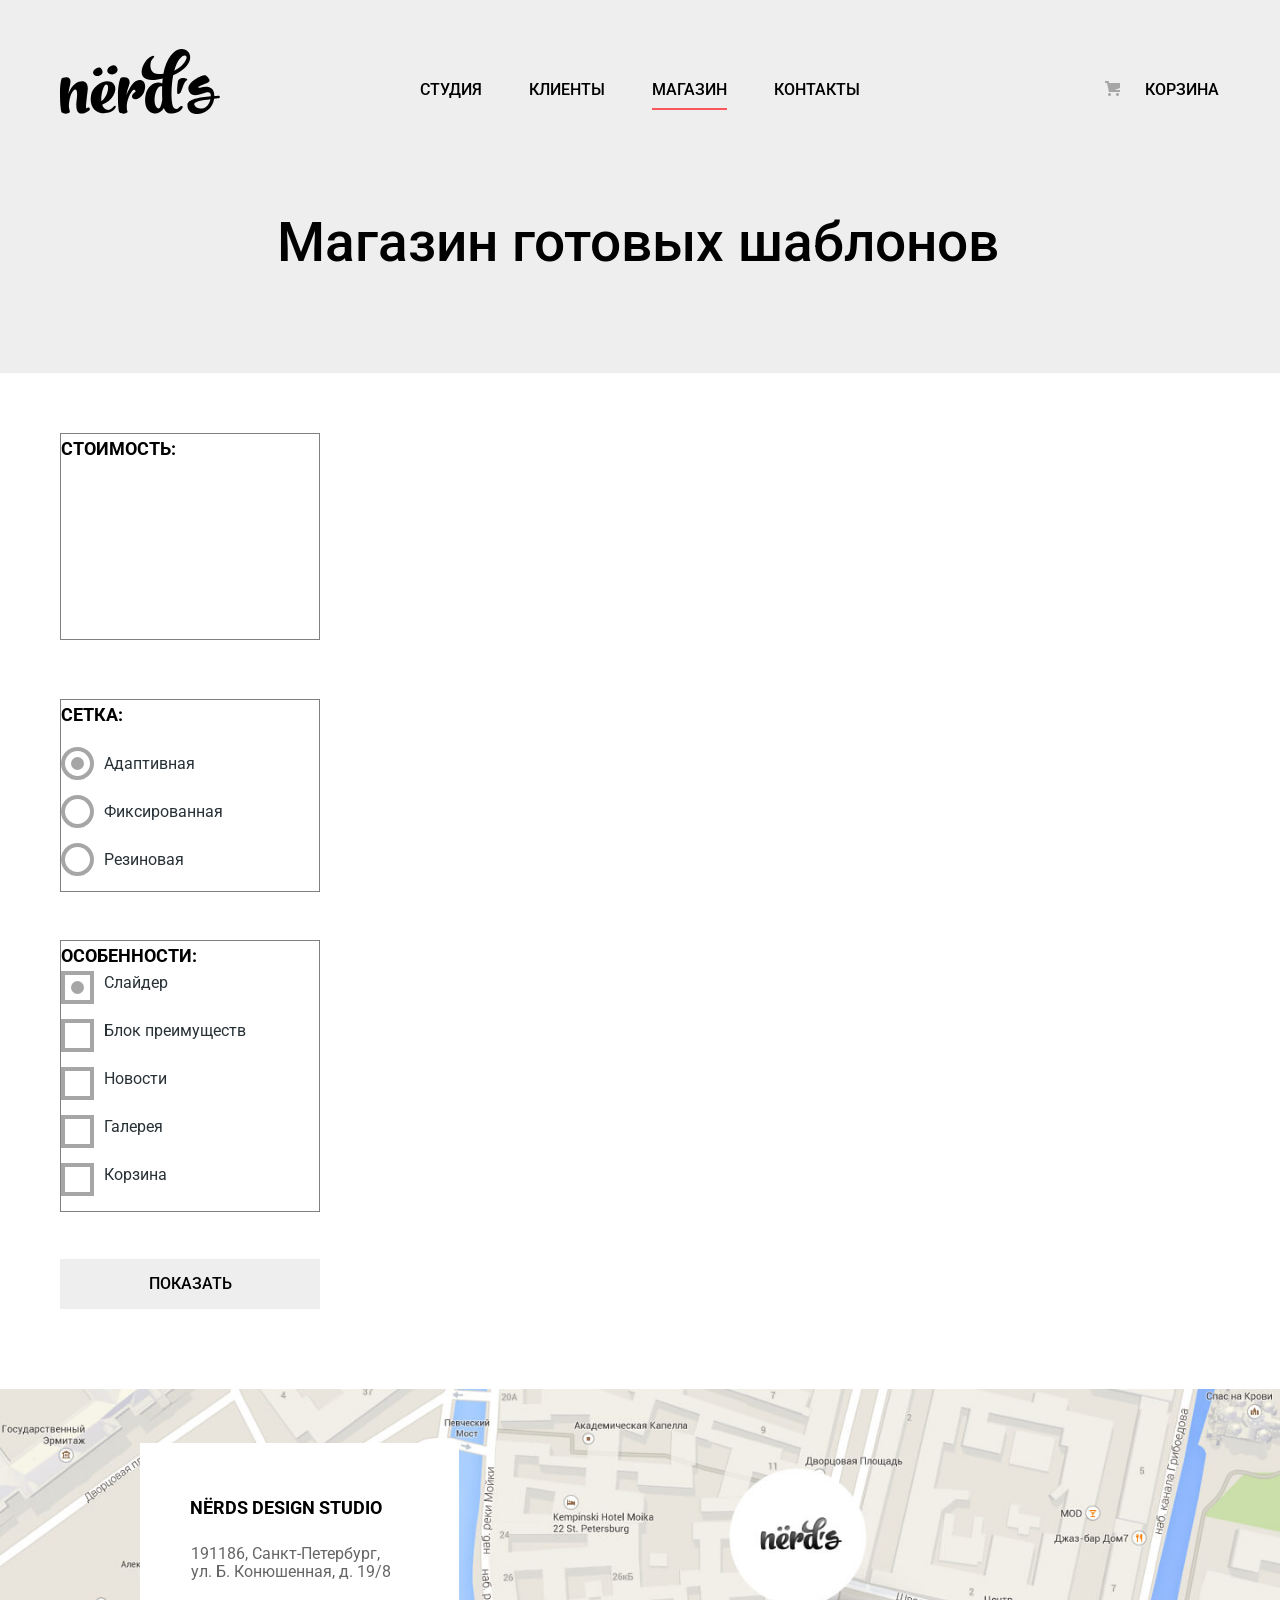
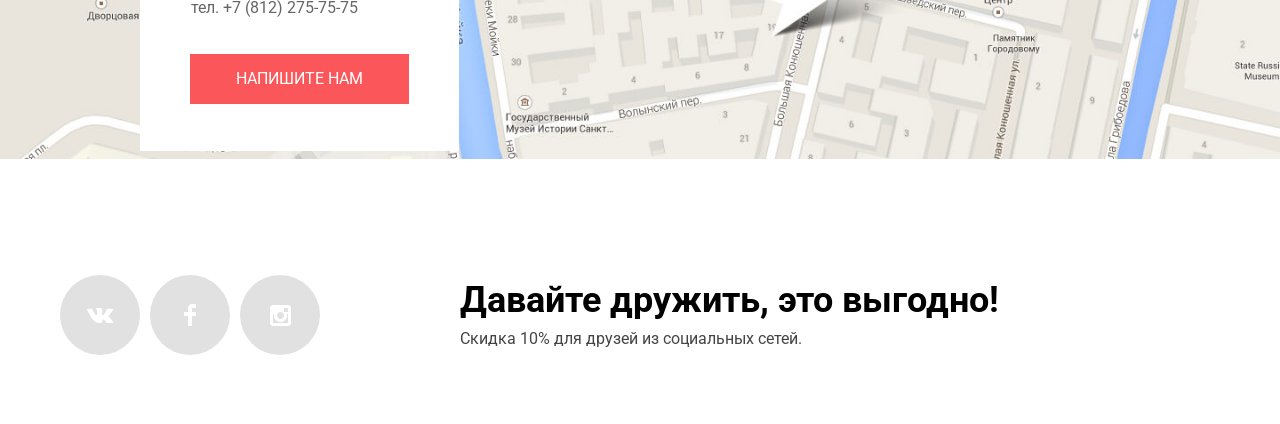
==== catalog.html @ e2f32121 "каталог (хэдер+карта+футер+частично фильтр) из трех блоков слева фильтра, сделал второй радио, трети" ====
<!DOCTYPE html>
<html lang="ru">
<head>
	<meta charset="UTF-8">
	<title>Магазин</title>
	<link rel="stylesheet" href="css/normalize.css">
	<link href="https://fonts.googleapis.com/css2?family=Roboto:ital,wght@0,400;0,500;0,700;1,400;1,500;1,700&display=swap" rel="stylesheet">
	<link rel="stylesheet" href="css/style.css">
</head>
<body>
	<header class="main-header catalog-header">
		<nav class="main-navigation container">
			<a href="index.html" class="main-header-logo"><img src="img/nerds-logo.svg" width="160" height="65" alt="Логотип Нердс"></a>
			<ul class="site-navigation">
				<li class="site-navigation-items">
					<a href="studio.html">Студия</a>
				</li>
				<li class="site-navigation-items">
					<a href="clients.html">Клиенты</a>
				</li>
				<li class="site-navigation-items curent-site-navigation-items">
					<a>Магазин</a>
				</li>
				<li class="site-navigation-items">
					<a href="contacts.html">Контакты</a>
				</li>
			</ul>
			<ul class="basket">
				<li class="buy-product">
					<a href="basket.html">Корзина</a>
				</li>
			</ul>	
		</nav>
		<div class="container">
			<h1>Магазин готовых шаблонов</h1>
		</div>
		
	</header>
	<main>
		<section class="container">
			<div class="filter">
				<div class="cost">
					<h4>Стоимость:</h4>
				</div>
				<div class="grid">
					<h4>Сетка:</h4>
					<div class="position_inline">
						<label class="grid-radio" for="adaptive"><input type="radio" id="adaptive" name="radio_grid" checked><span></span>Адаптивная</label>
					</div>
					<div class="position_inline">
						<label class="grid-radio" for="fixed"><input type="radio" id="fixed" name="radio_grid"><span></span>Фиксированная</label>
					</div>
					<div class="position_inline">
						<label class="grid-radio" for="rubber"><input type="radio" id="rubber" name="radio_grid"><span></span>Резиновая</label>
					</div>
				</div>
				<div class="features">
					<h4>Особенности:</h4>
					<div class="position_inline">
						<label class="grid-checkbox" for="slider"><input type="checkbox" id="slider" name="checkbox_grid" checked><span></span>Слайдер</label>
					</div>
					<div class="position_inline">
						<label class="grid-checkbox" for="advantages"><input type="checkbox" id="advantages" name="checkbox_grid"><span></span>Блок преимуществ</label>
					</div>
					<div class="position_inline">
						<label class="grid-checkbox" for="news"><input type="checkbox" id="news" name="checkbox_grid"><span></span>Новости</label>
					</div>
					<div class="position_inline">
						<label class="grid-checkbox" for="galery"><input type="checkbox" id="galery" name="checkbox_grid"><span></span>Галерея</label>
					</div>
					<div class="position_inline">
						<label class="grid-checkbox" for="basket"><input type="checkbox" id="basket" name="checkbox_grid"><span></span>Корзина</label>
					</div>
				</div>
				<button class="filter_button" type="submit">Показать</button>
			</div>
		</section>
		<div class="background_img">
			<section class="contacts container">
				<h2 class="visually-hidden">Как до нас добраться</h2>
				
				<div class="contacts_background">
					<h4>Nёrds design studio</h4>
					<p>191186, Санкт-Петербург,<br> 
					ул. Б. Конюшенная, д. 19/8<br><br>
					тел. +7 (812) 275-75-75</p>
					<button class="link_write_us">Напишите нам</button>
				</div>
			</section>
		</div>
	</main>
	<footer class="main-footer">
			<div class="footer_flex container">
				<div class="footer-social">		
					<ul>
						<li class="social-button">
							<a href="#">
								<div class="background_icon">
									<img src="img/vk-icon.svg" alt="Вконтакте">
								</div>
							</a>
						</li>
						<li class="social-button">
							<a href="#">
								<div class="background_icon">
									<img src="img/fb-icon.svg" alt="Фэйсбук">
								</div>
							</a>
						</li>
						<li class="social-button">
							<a href="#">
								<div class="background_icon">
									<img src="img/insta-icon.svg" alt="Инстаграм">
								</div>
							</a>
						</li>
					</ul>
				</div>
				<div class="footer_discounts">
					<h3>Давайте дружить, это выгодно!</h3>
					<p>Скидка 10% для друзей из социальных сетей.</p>
				</div>
			</div>
		</footer>
		<section class="form shadow">
			<h2>Напишите нам</h2>
			<form class="write-us" action="https://echo.htmlacademy.ru" method="post">
				<p class="write-us-item display_form">
					<label for="write-us-name">Ваше имя:</label>
					<input id="write-us-name" type="text" name="name" value="" placeholder="Имя Фамилия">
				</p>
				<p class="write-us-item display_form">
					<label for="write-us-e-mail">Ваш e-mail:</label>
					<input type="text" id="write-us-e-mail" name="e-mail" value="" placeholder="email@example.com">	
				</p>
				<p class="textarea display_form">
					<label for="text">Текст письма:</label>
					<textarea name="text" id="text" cols="91" rows="5">В свободной форме</textarea>
				</p>
				<button class="button" type="submit">Отправить</button>
			</form>
			<button class="modal-close" type="button"><span class="visually-hidden">Закрыть</span></button>
		</section>
		<div class="modal_overlay"></div>
		<script src="Java Script/popup.js"></script>
</body>
---- css/style.css ----
/* глобальные правила ------------------------------------------------------------------ */
body {
  margin: 0;
  padding: 0;

  font-family: "Roboto", Arial, sans-serif;
  font-size: 16px;
  line-height: 24px;
  font-weight: 400;
  color: #283136;
  background-color: #ffffff;
}
a {
  text-decoration: none;
}
.container {
  width: 1160px;
  margin: 0 auto;
  padding: 0 20px;
}
/** { outline: 2px dotted red; }
* * { outline: 2px dotted green; }
* * * { outline: 2px dotted orange; }
* * * * { outline: 2px dotted blue; }
* * * * * { outline: 1px solid red; }
* * * * * * { outline: 1px solid green; }
* * * * * * * { outline: 1px solid orange; }
* * * * * * * * { outline: 1px solid blue; }*/
/* хэдер -----------------------------------------------------------------------------*/
.catalog-header h1 {
  margin: 91px 200px 0 200px;
  font-weight: 500;
  font-size: 55px;
  line-height: 55px;
  color: #000000;
  padding: 0 0 103px 17px;
}
/* Логотип ------------------------------*/
.main-header {
  background-color: #eeeeee;
  background-position: top center;
}
.main-header-logo {
  margin: 49px 200px 0 0;
  z-index: 5;
}
.main-header-logo:hover {
  opacity: 0.8;
}
.main-header-logo:active {
  opacity: 0.3;
}
/* Навигация по сайту --------------------------------------*/
.main-navigation {
  display: flex;
  justify-content: flex-start;
  line-height: 30px;
  font-weight: 500;
  text-transform: uppercase;
  color: #000000;
  z-index: 5;
}
.site-navigation {
  display: flex;
  padding: 0;
  margin: 75px 245px 0 0;
  list-style: none;
  z-index: 5;
}
.site-navigation li {
  margin: 0 47px 0 0;
}
.site-navigation li:last-child {
  margin: 0;
}
.curent-site-navigation-items a {
  padding-bottom: 9px;
  border-bottom: 2px solid #fb565a;
}
/* Корзина -------------------------------------------*/
.basket {
  position: relative;
  margin: 75px 0 0 0;
  padding: 0;
  list-style: none;
}
.basket li {
  margin-left: 40px;
}
.site-navigation-items a, 
.buy-product a {
  color: #000000;
}
.buy-product a:before {
  content: "";
  position: absolute;
  top: 6px;
  left: 0;
  width: 15px;
  height: 15px;
  background-image: url(../img/cart-icon.png);
}
.site-navigation a:hover, 
.basket a:hover {
  color: #fb565a;
}
.site-navigation a:active, 
.basket a:active {
  color: #a6a6a6;
}
/* radio button ------------------------------------------------------------------------------*/
.slider_radio_button {
  display: flex;
  justify-content: space-between;
  position: absolute;
  width: 90px;
  bottom: 95px;
  left: 50%;
  margin-left: -45px;
  z-index: 6;
}
.slider_radio_button input[type="radio"] {
  display: none;
  width: 18px;
  height: 18px;
}
.radio span {
  position: relative; /* Относительное позиционирование */
  display: flex;
  width: 18px; 
  height: 18px;
  background: #ffffff; /* белый цвет фона */
  border-radius: 50%; /* Круглый переключатель */
}
/* Добавляем белую точку по центру */
.radio input:checked + span::before { 
  content: '';
  position: absolute;
  left: 5px; 
  top: 5px;
  width: 4px; 
  height: 4px;
  border: 2px solid #c2c2c2;
  border-radius: 50%;
}
/* Слайдер ------------------------------------------------------------------*/
.slider {
  display: flex;
  position: relative;
}
.slider-1 {
  display: flex;
  width: 100%;
}
.slider-2 {
  display: none;
  position: relative;
  width: 100%;
}
.slider-3 {
  display: none;
  position: relative;
  width: 100%;
}
.text-slider-1 {
  width: 400px;
  z-index: 5;
}
.text-slider-2 {
  width: 560px;
  z-index: 5;
}
.text-slider-3 {
  width: 460px;
  z-index: 5;
}
.slider_global_text h2 {
  font-size: 55px;
  line-height: 55px;
  font-weight: 500;
  color: #000000;
  margin: 68px 0 26px 0;
}
.slider_global_text p {
  margin: 0 0 39px 0;
}
.slider_global_text button {
  margin: 0 0 80px 0;
  padding: 0;
  width: 240px;
  height: 50px;
  color: #ffffff;
  background-color: #fb565a;
  border: none;
  font-size: 16px;
  line-height: 18px;
  font-weight: 500;
  text-transform: uppercase;
}
.slider button:hover {
  background-color: #e74246;
}
.slider button:active {
  background-color: #d7373b;
  color: rgb(255,255,255, 0.3);
}
.img_slider-1 {
  position: relative;
  width: 760px;
  margin: 8px 0 0 31px;
}
.img_slider-2 {
  position: absolute;
  width: 680px;
  bottom: 0;
  right: 0;
}
.img_slider-3 {
  position: absolute;
  width: 760px;
  bottom: 0;
  right: 0;
}
.img_slider-1 img {
  position: absolute;
  bottom: 0;
  left: 0;
}
.img_slider-2 img {
  position: absolute;
  bottom: 0;
  right: 0;
}
.img_slider-3 img {
  position: absolute;
  bottom: 0;
  right: 0;
}
/* преимущества --------------------------------------------------------------------------- */
.border {
  border-bottom: 2px solid #eeeeee;
}
.advantages-list {
  display: flex;
  flex-wrap: wrap;
  justify-content: space-between;
  
  margin: 80px 60px 0 0;
  padding: 0 0 80px 0;
}
.advantages-list li {
  list-style-type: none;
  width: 300px;
}
.advantages-list h4 {
  margin: 18px 0 16px 0;
  font-weight: 700;
  font-size: 24px;
  line-height: 30px;
  color: #000000;
  text-transform: uppercase;
}
.advantages-list-items p {
  margin: 0;
  line-height: 24px;
}
.advantages-list button {
  padding: 0;
  margin: 32px 0 0 0;
  color: #ffffff;
  font-size: 16px;
  line-height: 18px;
  text-transform: uppercase;
  border: none;
  width: 160px;
  height: 50px;
}
.web-sites-color {
  background-color: #fb565a;
}
.web-sites-color:hover {
  background-color: #e74246;
}
.web-sites-color:active {
  background-color: #d7373b;
  color: rgb(255,255,255, 0.3);
}
.applications-color {
  background-color: #00ca74;
}
.applications-color:hover {
  background-color: #00bc6c;
}
.applications-color:active {
  background-color: #00aa62;
  color: rgb(255,255,255, 0.3);
}
.presentations-color {
  background-color: #efc84a;
}
.presentations-color:hover {
  background-color: #eab534;
}
.presentations-color:active {
  background-color: #e5a722;
  color: rgb(255,255,255, 0.3);
}
/* Студия ---------------------------------------------------------------------------------- */
.studio {
  display: flex;
  justify-content: space-between;
  margin-top: 40px;
  padding-bottom: 49px;
}
.studio_orders {
  width: 760px;
}
.studio_orders h4 {
  margin: 0;
}
.studio-list {
  padding: 0 0 0 36px;
  margin: 24px 0 0 0;
}
.studio-item {
  position: relative;
  margin: 0 0 24px 0;
  list-style-type: none;
}
.studio-list li::before {
content: "";
position: absolute;
top: 11px;
left: -35px;
width: 25px;
height: 2px;
background-color: #fb565a;
}
.studio_orders p {
  margin: 0 0 39px 0;
}
.studio_percent {
  width: 400px;
}
.studio_percent img {
  margin: 0 0 0 40px;
}
.studio_percent h4 {
  margin: 30px 0 27px 56px;
}
.studio h2  {
  margin: 35px 0 32px 0;
  padding: 0;
  font-weight: 500;
  font-size: 45px;
  line-height: 45px;
  color: #000000;
}
.studio h4 {
  color: #000000;
  text-transform: uppercase;
  font-weight: 700;
}
.table {
  margin: 0 0 0 38px;
}
.table th {
  font-weight: 700;
  font-size: 45px;
  line-height: 10.06px;
  color: #000000;
  height: 68px;
  padding: 0 14px 0 0;
  text-align: left;
}
.table td {
  line-height: 18px;
  padding: 5px 0 0 0;
}
/* Партнёры ---------------------------------------------------------------------------------- */
.partners ul {
  margin: 0;
  padding: 0;
  display: flex;
  flex-wrap: wrap;
  justify-content: space-between;
}
.center_img {
  width: 260px;
  min-height: 178px;
  display: flex;
  list-style-type: none;
  opacity: 0.2;
}
.center_img img{
  margin: auto;
}
.partners li:hover {
  opacity: 1;
}
.partners li:active {
  opacity: 0.1;
}
/* Фильтр стоимость*/
.filter {
  width: 260px;
  display: flex;
  flex-direction: column;
}
.cost {
  margin-top: 60px;
  min-height: 205px;
  border: 1px solid grey;
}
.grid {
  margin: 59px 0 48px 0;
  display: flex;
  flex-direction: column;
  min-height: 142px;
  border: 1px solid grey;
}
.features {
  min-height: 221px;
  border: 1px solid grey;
  margin: 0 0 47px 0;
}
.cost h4,
.features h4 {
  margin: 0;
  font-size: 18px;
  line-height: 30px;
  font-weight: 700;
  color: #000000;
  text-transform: uppercase;
}
.filter_button {
  width: 260px;
  height: 50px;
  background-color: #eeeeee;
  border: none;
  line-height: 18px;
  font-weight: 500;
  text-transform: uppercase;
}
.position_inline {
  display: flex;
  margin-bottom: 15px;
}
.grid h4 {
  margin: 0 0 17px 0;
  font-size: 18px;
  line-height: 30px;
  font-weight: 700;
  color: #000000;
  text-transform: uppercase;
}
.position_inline input {
  display: none;
}
.grid-radio {
  display: flex;
  align-items: center;
}
/*Радио спаны--------------------------------------------*/
.grid-radio span {
  float: left;
  margin-right: 10px;
}
.grid-radio span {
  position: relative; /* Относительное позиционирование */
  display: flex;
  width: 25px; 
  height: 25px;
  background: #ffffff; /* белый цвет фона */
  border-radius: 50%; /* Круглый переключатель */
  border: 4px solid #a6a6a6;
}
.grid-radio input:checked + span::before { /* Добавляем белую точку по центру */
  content: '';
  position: absolute;
  left: 6px; 
  top: 6px;
  width: 9px; 
  height: 9px;
  border: 2px solid #a6a6a6;
  border-radius: 50%;
  background-color: #a6a6a6;
}
/*Чекбоксы спаны -------------------------*/
.grid-checkbox span {
  float: left;
  margin-right: 10px;
}
.grid-checkbox span {
  position: relative; /* Относительное позиционирование */
  display: flex;
  width: 25px; 
  height: 25px;
  background: #ffffff; /* белый цвет фона */
  
  border: 4px solid #a6a6a6;
}
.grid-checkbox input:checked + span::before { /* Добавляем белую точку по центру */
  content: '';
  position: absolute;
  left: 6px; 
  top: 6px;
  width: 9px; 
  height: 9px;
  border: 2px solid #a6a6a6;
  border-radius: 50%;
  background-color: #a6a6a6;
}
/* Контакты -----------------------------------------------*/
iframe {
  margin-left: -150px;
}
.background_img {
  height: 416px;
  background-image: url(../img/map.jpg);
  background-size: 100%;
  background-repeat: no-repeat;
  margin: 80px 0 0 0;
  position: relative;
}
.contacts_background {
  position: absolute;
  top: 54px;
  left: 140px;
  width: 319px;
  height: 308px;
  background-color: #ffffff;
  border: none;

}
.contacts_background h4 {
  display: inline-block;
  margin: 50px 0 22px 50px;
  text-align: center;
  font-weight: 700;
  font-size: 18px;
  line-height: 30px;
  color: #000000;
  text-transform: uppercase;
}
.contacts p {
  line-height: 18px;
  color: #666666;
  margin: 0 0 37px 51px;
}
.contacts button {
  width: 219px;
  height: 50px;
  color: #ffffff;
  background-color: #fb565a;
  border: none;
  text-transform: uppercase;
  line-height: 18px;
  margin: 0 0 0 50px;
}
/* футер -----------------------------------------------*/
.main-footer {
  margin: 70px 0 69px 0;
}
.footer_flex {
  display: flex;
  justify-content: flex-start;
}
.footer-social {
  width: 260px;
  margin-right: 140px;
}
.footer-social ul {
  margin: 0;
  padding: 0;
  display: flex;
  justify-content: space-between;
}
.background_icon {
  border-radius: 50%;
  display: flex;
  justify-content: center;
  align-items: center;
  width: 80px;
  height: 80px;
  background-color: #e1e1e1;
}
.background_icon:hover {
  background-color: #e74246;
}
.background_icon:active {
  background-color: #d7373b;
}
.background_icon img:active {
  opacity: 0.3;
}
.social-button {
  display: inline-block;
  list-style-type: none;
}
.footer_discounts h3 {
  font-weight: 700;
  font-size: 36px;
  line-height: 36px;
  color: #000000;
  margin: 7px 0 10px 0;
}
.footer_discounts p {
  line-height: 22px;
  color: #444444;
  margin: 0;
}
/* напишите нам -----------------------------------------------*/
.form {
  display: none;
  width: 760px;
  padding: 65px 100px 0 100px;
  background-color: #ffffff;
  position: fixed;
  left: 240px;
  right: 240px;
  bottom: 179px;
  z-index: 10;
}
.form-show {
  display: block;
}
.shadow {
  box-shadow: 0 0 15px 15px rgba(0, 1, 1, 0.25);
}
.modal_overlay {
  display: none;
  position: fixed;
  top: 0;
  left: 0;
  height: 100%;
  width: 100%;
  z-index: 1;
  background-color: rgba(0, 0, 0, 0.5);
}
.modal-close {
  position: absolute;
  top: 75px;
  right: 90px;
  width: 22px;
  height: 22px;
  font-size: 0;
  cursor: pointer;
  border: 0;
  background-color: #ffffff;
  padding: 0;
}
.modal-close::before,
.modal-close::after {
content: "";
position: absolute;
top: 10px;
left: 2px;
width: 19px;
height: 3px;
background-color: #fecccd;
}
.modal-close::before {
  transform: rotate(45deg);
}
.modal-close::after {
  transform: rotate(-45deg);
}
.form h2 {
  margin: 0;
  font-size: 45px;
  font-weight: 500;
  line-height: 45px;
  color: #000000;
}
.write-us p {
  margin: 0;
  display: inline-block;
  font-weight: 700;
  line-height: 18px;
  color: #000000;
}
.display_form input, .display_form label {
  display: block;
}
.display_form label {
  margin: 0;
  margin: 34px 0 8px 0;
}
.display_form input {
  width: 344px;
  padding: 13px 0 13px 12px;
  line-height: 18px;
  border: 2px solid #d7dcde;
}
.display_form textarea {
  padding: 13px 0 13px 12px;
  line-height: 18px;
  border: 2px solid #d7dcde;
}
.display_form input::-webkit-input-placeholder {
  color: #444444;
} 
.display_form input::-moz-placeholder {
  color: #444444;
}
.write-us {
  display: flex;
  flex-wrap: wrap;
  justify-content: space-between;
}
.button {
  width: 260px;
  height: 50px;
  margin: 47px 0 84px 0;
  padding: 0 80px 0 80px;
  border: none;
  font-weight: 500;
  line-height: 18px;
  text-transform: uppercase;
  color: #ffffff;
  background-color: #fb565a;
}
/* скрытые заголовки которых нет  в макете -----------------------------------------------*/
.visually-hidden {
  position: absolute;
  clip: rect(0, 0, 0, 0);
  width: 1px;
  height: 1px;
  margin: -1px;
}
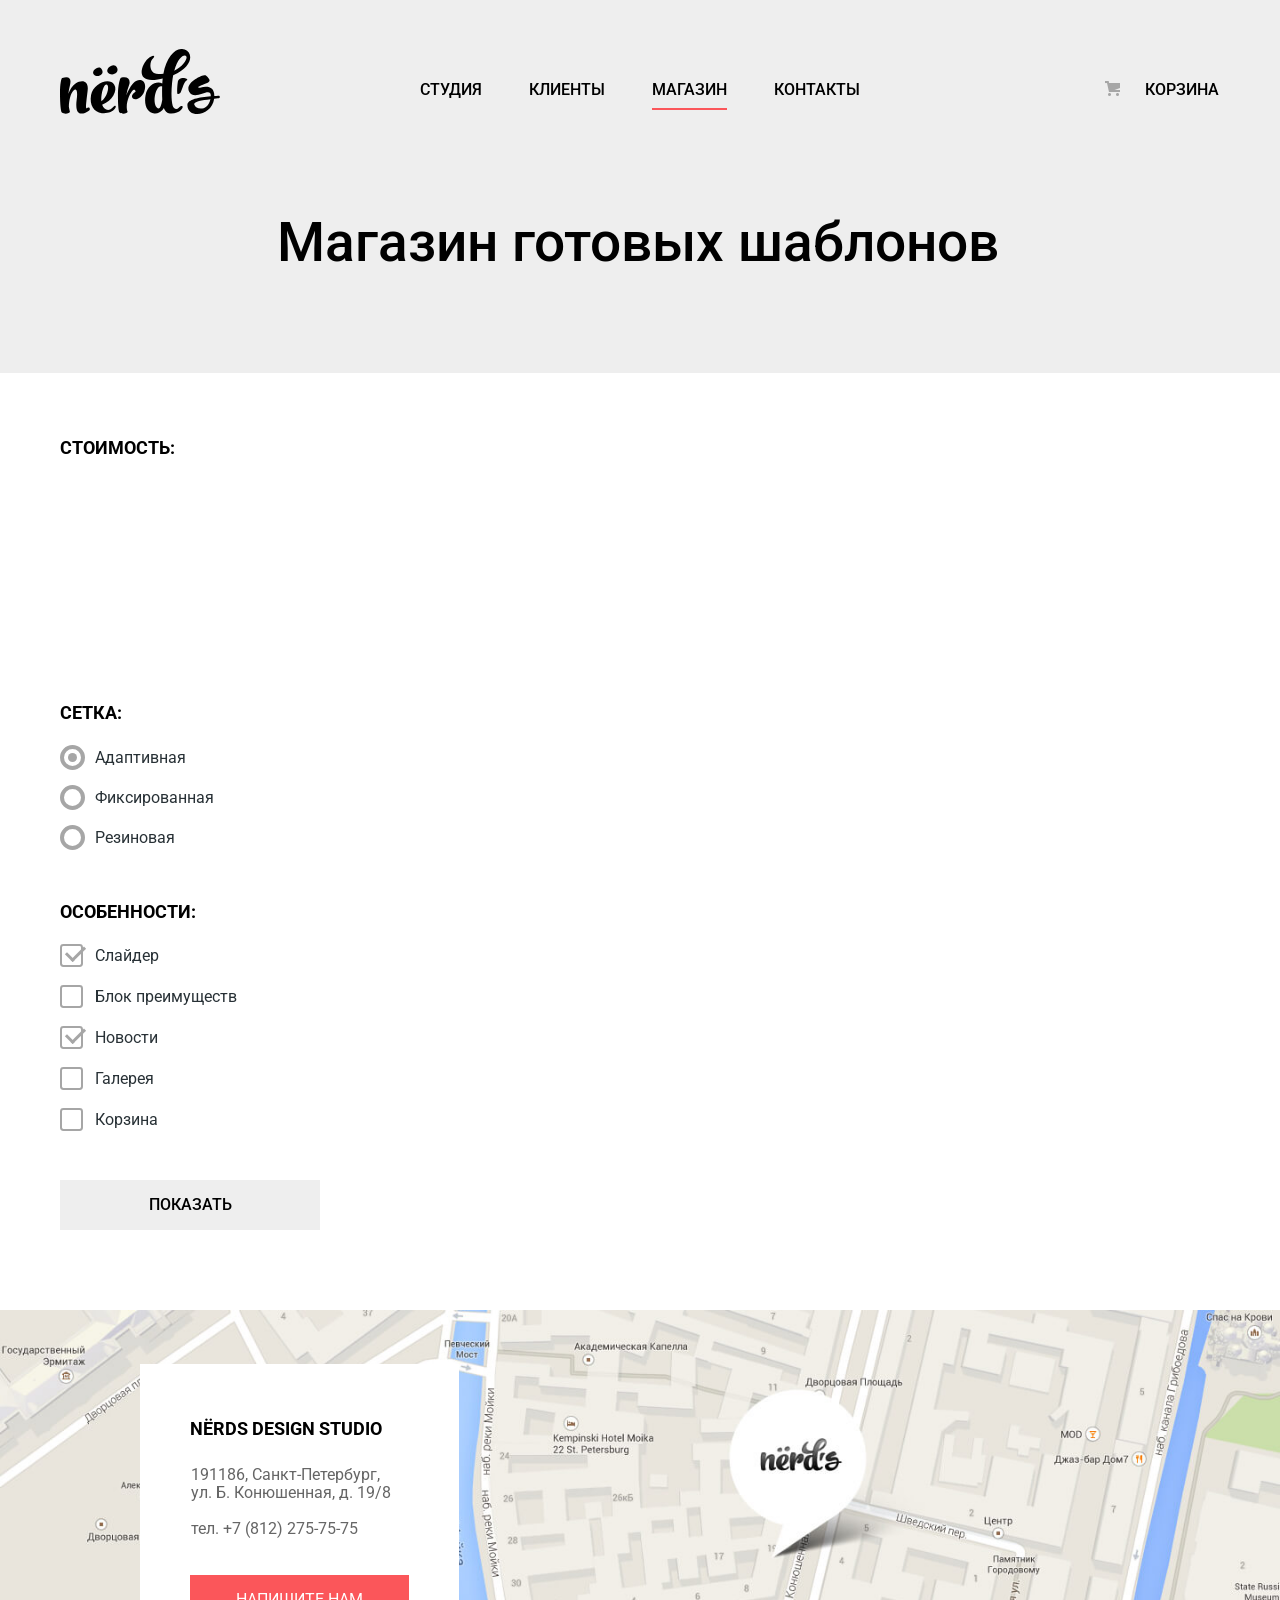
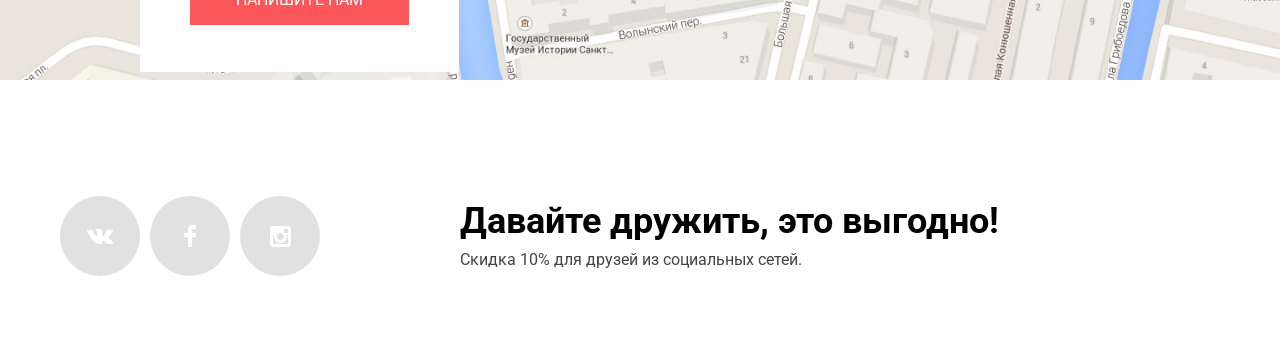
==== commit 700b51d9: "форма (сетка и особенности) доверстал" ====
--- a/catalog.html
+++ b/catalog.html
@@ -39,40 +39,47 @@
 	<main>
 		<section class="container">
 			<div class="filter">
-				<div class="cost">
-					<h4>Стоимость:</h4>
+				<div class="filter-cost">
+					<h4 class="cost">Стоимость:</h4>
 				</div>
-				<div class="grid">
-					<h4>Сетка:</h4>
-					<div class="position_inline">
-						<label class="grid-radio" for="adaptive"><input type="radio" id="adaptive" name="radio_grid" checked><span></span>Адаптивная</label>
+				<form class="catalog-form" action="https://echo.htmlacademy.ru" method="post">
+					<div class="filter-grid">
+						<h4 class="grid">Сетка:</h4>
+						<div class="position_inline">
+							<label class="grid-radio" for="adaptive"><input type="radio" id="adaptive" name="radio_grid" value="Адаптивная" checked><span></span>Адаптивная</label>
+						</div>
+						<div class="position_inline">
+							<label class="grid-radio" for="fixed"><input type="radio" id="fixed" name="radio_grid" value="Фиксированная"><span></span>Фиксированная</label>
+						</div>
+						<div class="position_inline">
+							<label class="grid-radio" for="rubber"><input type="radio" id="rubber" name="radio_grid" value="Резиновая"><span></span>Резиновая</label>
+						</div>
 					</div>
-					<div class="position_inline">
-						<label class="grid-radio" for="fixed"><input type="radio" id="fixed" name="radio_grid"><span></span>Фиксированная</label>
+					<div class="filter-features">
+						<h4 class="features">Особенности:</h4>
+						<div class="checkbox">
+							<input type="checkbox" id="checkbox_1" name="slider" value="Слайдер" checked>
+    						<label for="checkbox_1">Слайдер</label>
+						</div>
+						<div class="checkbox">
+							<input type="checkbox" id="checkbox_2" name="benefits block" value="Блок преимуществ">
+    						<label for="checkbox_2">Блок преимуществ</label>
+						</div>
+						<div class="checkbox">
+							<input type="checkbox" id="checkbox_3" name="news" value="Новости" checked>
+    				    	<label for="checkbox_3">Новости</label>
+						</div>
+						<div class="checkbox">
+							<input type="checkbox" id="checkbox_4" name="galery" value="Галерея">
+    						<label for="checkbox_4">Галерея</label>
+						</div>
+						<div class="checkbox">
+							<input type="checkbox" id="checkbox_5" name="basket" value="Корзина">
+    						<label for="checkbox_5">Корзина</label>
+						</div>
 					</div>
-					<div class="position_inline">
-						<label class="grid-radio" for="rubber"><input type="radio" id="rubber" name="radio_grid"><span></span>Резиновая</label>
-					</div>
-				</div>
-				<div class="features">
-					<h4>Особенности:</h4>
-					<div class="position_inline">
-						<label class="grid-checkbox" for="slider"><input type="checkbox" id="slider" name="checkbox_grid" checked><span></span>Слайдер</label>
-					</div>
-					<div class="position_inline">
-						<label class="grid-checkbox" for="advantages"><input type="checkbox" id="advantages" name="checkbox_grid"><span></span>Блок преимуществ</label>
-					</div>
-					<div class="position_inline">
-						<label class="grid-checkbox" for="news"><input type="checkbox" id="news" name="checkbox_grid"><span></span>Новости</label>
-					</div>
-					<div class="position_inline">
-						<label class="grid-checkbox" for="galery"><input type="checkbox" id="galery" name="checkbox_grid"><span></span>Галерея</label>
-					</div>
-					<div class="position_inline">
-						<label class="grid-checkbox" for="basket"><input type="checkbox" id="basket" name="checkbox_grid"><span></span>Корзина</label>
-					</div>
-				</div>
-				<button class="filter_button" type="submit">Показать</button>
+					<button class="filter_button" type="submit">Показать</button>
+				</form>
 			</div>
 		</section>
 		<div class="background_img">
@@ -141,6 +148,16 @@
 			</form>
 			<button class="modal-close" type="button"><span class="visually-hidden">Закрыть</span></button>
 		</section>
+
+
+
+
+
+	
+
+
+
+
 		<div class="modal_overlay"></div>
 		<script src="Java Script/popup.js"></script>
 </body>
--- a/css/style.css
+++ b/css/style.css
@@ -401,32 +401,40 @@
 .partners li:active {
   opacity: 0.1;
 }
-/* Фильтр стоимость*/
+/* Фильтр стоимость--------------------------*/
 .filter {
   width: 260px;
   display: flex;
   flex-direction: column;
 }
+.filter-cost {
+  margin: 60px 0 0 0;
+  min-height: 205px;
+}
+.filter-grid {
+  min-height: 142px;
+}
+.filter-features {
+  min-height: 221px;
+}
 .cost {
-  margin-top: 60px;
-  min-height: 205px;
-  border: 1px solid grey;
+  margin: 0 0 50px 0;
+  font-size: 18px;
+  line-height: 30px;
+  font-weight: 700;
+  color: #000000;
+  text-transform: uppercase;
 }
 .grid {
-  margin: 59px 0 48px 0;
-  display: flex;
-  flex-direction: column;
-  min-height: 142px;
-  border: 1px solid grey;
+  margin: 60px 0 17px 0;
+  font-size: 18px;
+  line-height: 30px;
+  font-weight: 700;
+  color: #000000;
+  text-transform: uppercase;
 }
 .features {
-  min-height: 221px;
-  border: 1px solid grey;
-  margin: 0 0 47px 0;
-}
-.cost h4,
-.features h4 {
-  margin: 0;
+  margin: 47px 0 17px 0;
   font-size: 18px;
   line-height: 30px;
   font-weight: 700;
@@ -441,75 +449,102 @@
   line-height: 18px;
   font-weight: 500;
   text-transform: uppercase;
+  margin: 31px 0 0 0;
+  padding: 0;
 }
 .position_inline {
   display: flex;
   margin-bottom: 15px;
-}
-.grid h4 {
-  margin: 0 0 17px 0;
-  font-size: 18px;
-  line-height: 30px;
-  font-weight: 700;
-  color: #000000;
-  text-transform: uppercase;
 }
 .position_inline input {
   display: none;
 }
+/*Радио спаны--------------------------------------------*/
 .grid-radio {
   display: flex;
   align-items: center;
-}
-/*Радио спаны--------------------------------------------*/
-.grid-radio span {
-  float: left;
-  margin-right: 10px;
 }
 .grid-radio span {
   position: relative; /* Относительное позиционирование */
   display: flex;
-  width: 25px; 
-  height: 25px;
+  width: 17px; 
+  height: 17px;
   background: #ffffff; /* белый цвет фона */
   border-radius: 50%; /* Круглый переключатель */
   border: 4px solid #a6a6a6;
+  float: left;
+  margin-right: 10px;
 }
 .grid-radio input:checked + span::before { /* Добавляем белую точку по центру */
   content: '';
   position: absolute;
-  left: 6px; 
-  top: 6px;
+  left: 4px; 
+  top: 4px;
   width: 9px; 
   height: 9px;
-  border: 2px solid #a6a6a6;
   border-radius: 50%;
   background-color: #a6a6a6;
 }
-/*Чекбоксы спаны -------------------------*/
-.grid-checkbox span {
-  float: left;
-  margin-right: 10px;
-}
-.grid-checkbox span {
-  position: relative; /* Относительное позиционирование */
-  display: flex;
-  width: 25px; 
-  height: 25px;
-  background: #ffffff; /* белый цвет фона */
-  
-  border: 4px solid #a6a6a6;
-}
-.grid-checkbox input:checked + span::before { /* Добавляем белую точку по центру */
-  content: '';
-  position: absolute;
-  left: 6px; 
-  top: 6px;
-  width: 9px; 
-  height: 9px;
+/* Чекбоксы----------*/
+.checkbox {
+  margin: 0 0 17px 0;
+}
+/*прячем чекбокс который оригинльный */
+.checkbox input[type="checkbox"] {
+  opacity: 0;
+  margin: 0 0 0 -14px;
+}
+/* создаем поддельный чекбокс, а именно квадрт (внешний элемент через псевдоэлемент before) */
+.checkbox label::before{
+  content: "";
+  display: inline-block;
+ 
+  height: 19px;
+  width: 19px;
+ 
   border: 2px solid #a6a6a6;
-  border-radius: 50%;
-  background-color: #a6a6a6;
+  border-radius: 15%;
+  margin: 0 0 17px 0; 
+}
+/* создаем галку через псевдо элемент after */
+.checkbox label::after {
+  content: "";
+  display: inline-block;
+  height: 8px;
+  width: 16px;
+  border-left: 3px solid #a6a6a6;
+  border-bottom: 3px solid #a6a6a6;
+  transform: rotate(-45deg);
+}
+/*  позиционирование внешнего блока и галки */
+.checkbox label {
+  position: relative;
+  margin: 0 0 0 32px;
+}
+.checkbox label::before,
+.checkbox label::after {
+  position: absolute;
+}
+/*Внешний блок*/
+.checkbox label::before {
+  left: -35px;
+}
+/*Галка*/
+.checkbox label::after {
+  left: -29px;
+  top: 0px;
+}
+/*Прячем галку по умолчанию*/
+.checkbox input[type="checkbox"] + label::after {
+  content: none;
+}
+/*Показываем галку по состоянию checked*/
+.checkbox input[type="checkbox"]:checked + label::after {
+  content: "";
+}
+/*Добавляем фокус к внешнему блоку поддельного чекбокса*/
+.checkbox input[type="checkbox"]:focus + label::before {
+  outline: rgb(59, 153, 252) auto 5px;
 }
 /* Контакты -----------------------------------------------*/
 iframe {
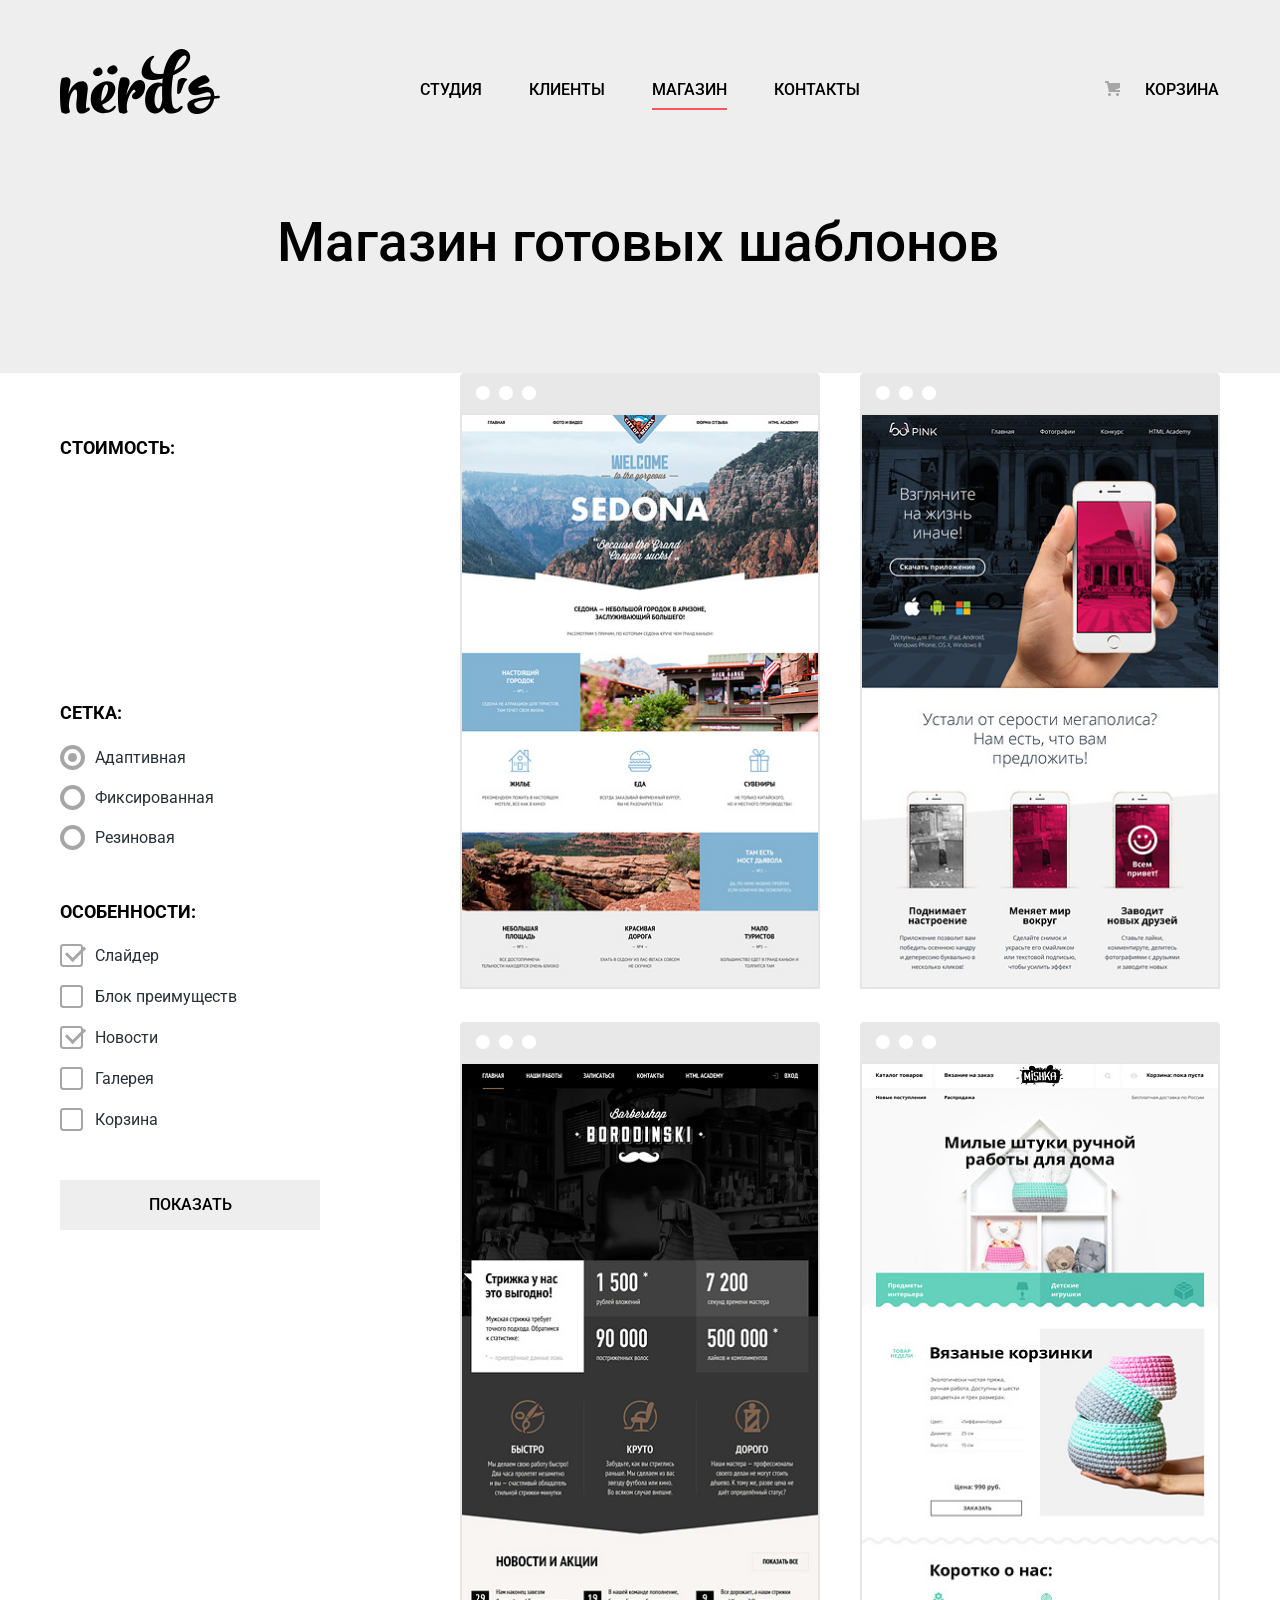
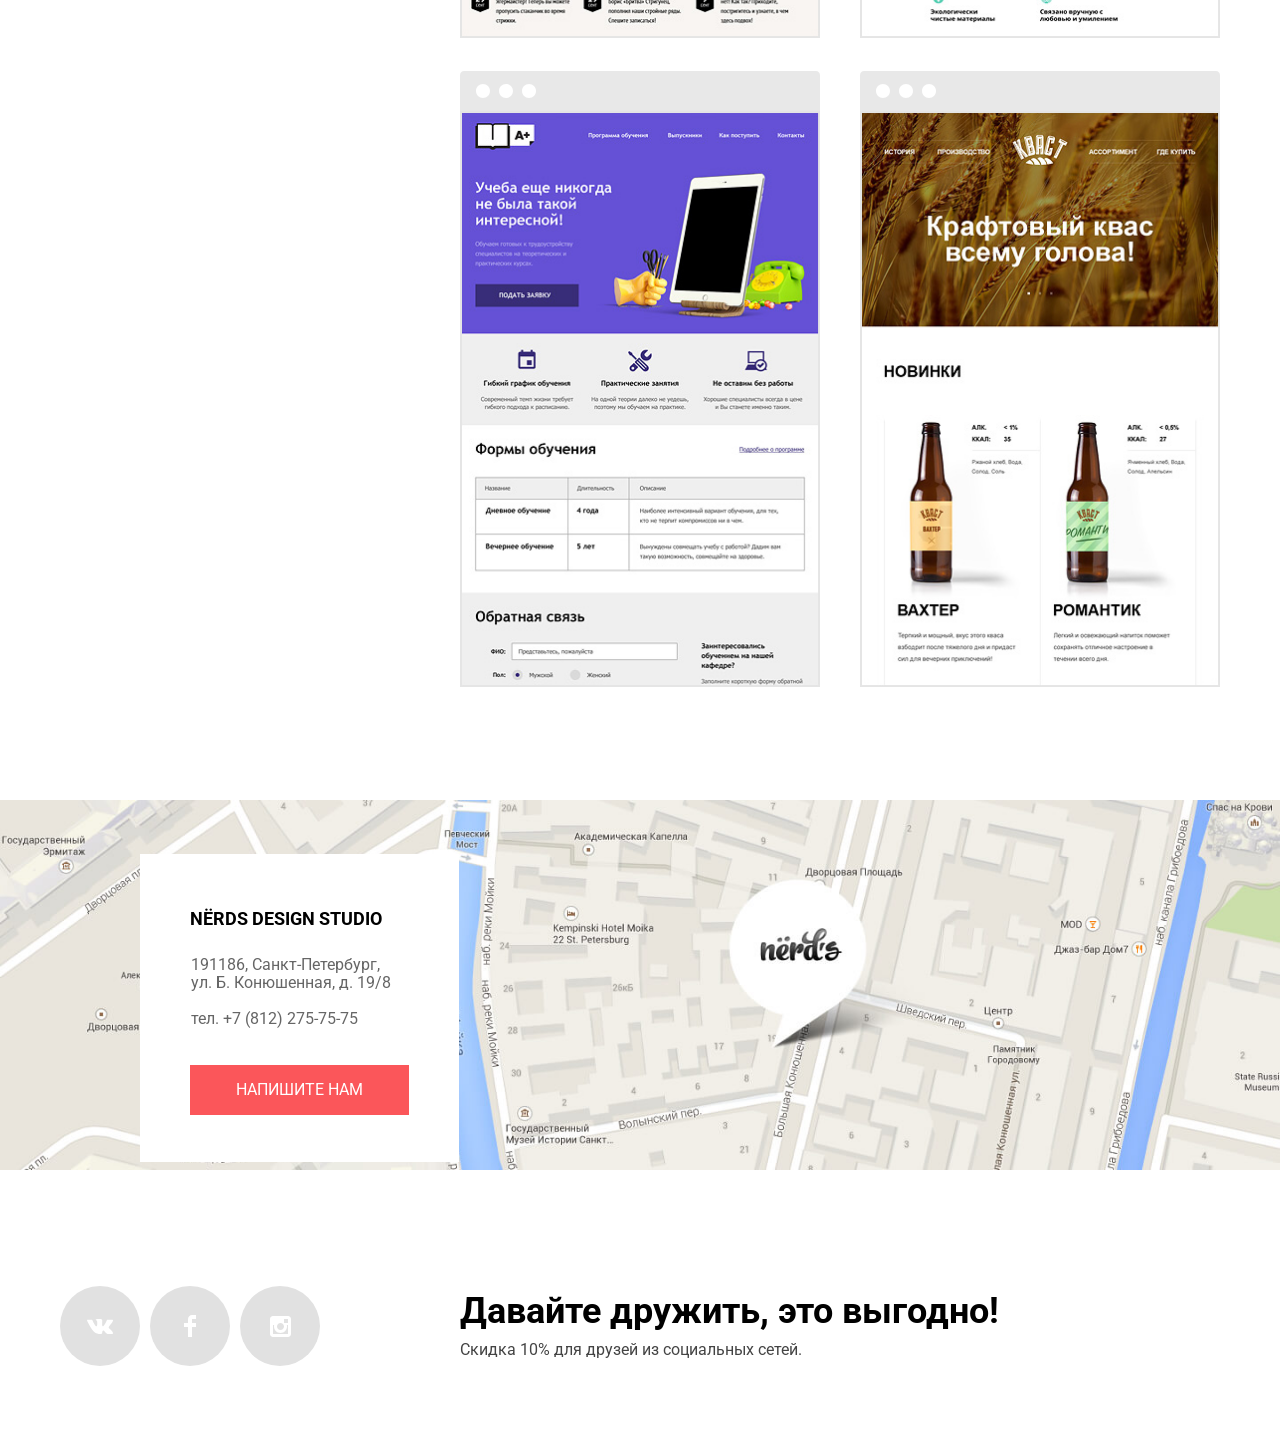
==== commit 40027f29: "сверстал карточки 6 карточек,, при добавлении текста ничего не ломается и не выходит за пределы, при" ====
--- a/catalog.html
+++ b/catalog.html
@@ -33,11 +33,10 @@
 		</nav>
 		<div class="container">
 			<h1>Магазин готовых шаблонов</h1>
-		</div>
-		
+		</div>	
 	</header>
 	<main>
-		<section class="container">
+		<section class="container flex_grid">
 			<div class="filter">
 				<div class="filter-cost">
 					<h4 class="cost">Стоимость:</h4>
@@ -80,6 +79,69 @@
 					</div>
 					<button class="filter_button" type="submit">Показать</button>
 				</form>
+			</div>
+			<div class="product-card">
+				<ul class="first-page-cards">
+					<li>
+						<img class="browser" src="img/browser.svg" width="360" height="40" alt="browser">
+						<img class="sedona" src="img/img-sedona.jpg" width="360" height="576" alt="sedona">
+						<div class="hidden-block">
+							<h4 class="link-color"><a href="">Sedona</a></h4>
+							<p>Информационный сайт<br> для туристов</p>
+							<button>9 900 руб.</button>
+						</div>
+					</li>
+					<li>
+						<img class="browser" src="img/browser.svg" width="360" height="40" alt="browser">
+						<img class="pink" src="img/img-pink.jpg" width="360" height="576" alt="pink">
+						<div class="hidden-block">
+							<h4 class="link-color"><a href="">Pink App</a></h4>
+							<p>Продуктовый лендинг<br> приложения для iOS и Android</p>
+							<button>9 900 руб.</button>
+						</div>
+
+					</li>
+					<li>
+						<img class="browser" src="img/browser.svg" width="360" height="40" alt="browser">
+						<img class="barbershop" src="img/img-barbershop.jpg" width="360" height="576" alt="barbershop">
+						<div class="hidden-block">
+							<h4 class="link-color"><a href="">Barbershop</a></h4>
+							<p>Сайт салоны красоты.<br> Для мужчин, да.</p>
+							<button>9 900 руб.</button>
+						</div>
+
+					</li>
+					<li>
+						<img class="browser" src="img/browser.svg" width="360" height="40" alt="browser">
+						<img class="mishka" src="img/img-mishka.jpg" width="360" height="576" alt="mishka">
+						<div class="hidden-block">
+							<h4 class="link-color"><a href="">Mishka</a></h4>
+							<p>Интернет-магазин<br> вязаных игрушек</p>
+							<button>9 900 руб.</button>
+						</div>
+
+					</li>
+					<li>
+						<img class="browser" src="img/browser.svg" width="360" height="40" alt="browser">
+						<img class="aplus" src="img/img-aplus.jpg" width="360" height="576" alt="aplus">
+						<div class="hidden-block">
+							<h4 class="link-color"><a href="">A Plus</a></h4>
+							<p>Лендинг курсов повышения<br> квалификации</p>
+							<button>9 900 руб.</button>
+						</div>
+
+					</li>
+					<li>
+						<img class="browser" src="img/browser.svg" width="360" height="40" alt="browser">
+						<img class="kvast" src="img/kvast.jpg" width="360" height="576" alt="kvast">
+						<div class="hidden-block">
+							<h4 class="link-color"><a href="">Кваст</a></h4>
+							<p>Промо-сайт производителя<br> крафтового кваса</p>
+							<button>9 900 руб.</button>
+						</div>
+
+					</li>
+				</ul>
 			</div>
 		</section>
 		<div class="background_img">
@@ -97,68 +159,58 @@
 		</div>
 	</main>
 	<footer class="main-footer">
-			<div class="footer_flex container">
-				<div class="footer-social">		
-					<ul>
-						<li class="social-button">
-							<a href="#">
-								<div class="background_icon">
-									<img src="img/vk-icon.svg" alt="Вконтакте">
-								</div>
-							</a>
-						</li>
-						<li class="social-button">
-							<a href="#">
-								<div class="background_icon">
-									<img src="img/fb-icon.svg" alt="Фэйсбук">
-								</div>
-							</a>
-						</li>
-						<li class="social-button">
-							<a href="#">
-								<div class="background_icon">
-									<img src="img/insta-icon.svg" alt="Инстаграм">
-								</div>
-							</a>
-						</li>
-					</ul>
-				</div>
-				<div class="footer_discounts">
-					<h3>Давайте дружить, это выгодно!</h3>
-					<p>Скидка 10% для друзей из социальных сетей.</p>
-				</div>
-			</div>
-		</footer>
-		<section class="form shadow">
-			<h2>Напишите нам</h2>
-			<form class="write-us" action="https://echo.htmlacademy.ru" method="post">
-				<p class="write-us-item display_form">
-					<label for="write-us-name">Ваше имя:</label>
-					<input id="write-us-name" type="text" name="name" value="" placeholder="Имя Фамилия">
-				</p>
-				<p class="write-us-item display_form">
-					<label for="write-us-e-mail">Ваш e-mail:</label>
-					<input type="text" id="write-us-e-mail" name="e-mail" value="" placeholder="email@example.com">	
-				</p>
-				<p class="textarea display_form">
-					<label for="text">Текст письма:</label>
-					<textarea name="text" id="text" cols="91" rows="5">В свободной форме</textarea>
-				</p>
-				<button class="button" type="submit">Отправить</button>
-			</form>
-			<button class="modal-close" type="button"><span class="visually-hidden">Закрыть</span></button>
-		</section>
-
-
-
-
-
-	
-
-
-
-
-		<div class="modal_overlay"></div>
-		<script src="Java Script/popup.js"></script>
+		<div class="footer_flex container">
+			<div class="footer-social">		
+				<ul>
+					<li class="social-button">
+						<a href="#">
+							<div class="background_icon">
+								<img src="img/vk-icon.svg" alt="Вконтакте">
+							</div>
+						</a>
+					</li>
+					<li class="social-button">
+						<a href="#">
+							<div class="background_icon">
+								<img src="img/fb-icon.svg" alt="Фэйсбук">
+							</div>
+						</a>
+					</li>
+					<li class="social-button">
+						<a href="#">
+							<div class="background_icon">
+								<img src="img/insta-icon.svg" alt="Инстаграм">
+							</div>
+						</a>
+					</li>
+				</ul>
+			</div>
+			<div class="footer_discounts">
+				<h3>Давайте дружить, это выгодно!</h3>
+				<p>Скидка 10% для друзей из социальных сетей.</p>
+			</div>
+		</div>
+	</footer>
+	<section class="form shadow">
+		<h2>Напишите нам</h2>
+		<form class="write-us" action="https://echo.htmlacademy.ru" method="post">
+			<p class="write-us-item display_form">
+				<label for="write-us-name">Ваше имя:</label>
+				<input id="write-us-name" type="text" name="name" value="" placeholder="Имя Фамилия">
+			</p>
+			<p class="write-us-item display_form">
+				<label for="write-us-e-mail">Ваш e-mail:</label>
+				<input type="text" id="write-us-e-mail" name="e-mail" value="" placeholder="email@example.com">	
+			</p>
+			<p class="textarea display_form">
+				<label for="text">Текст письма:</label>
+				<textarea name="text" id="text" cols="91" rows="5">В свободной форме</textarea>
+			</p>
+			<button class="button" type="submit">Отправить</button>
+		</form>
+		<button class="modal-close" type="button"><span class="visually-hidden">Закрыть</span></button>
+	</section>
+	<div class="modal_overlay"></div>
+	<script src="Java Script/popup.js"></script>
 </body>
 	
--- a/css/style.css
+++ b/css/style.css
@@ -402,6 +402,11 @@
   opacity: 0.1;
 }
 /* Фильтр стоимость--------------------------*/
+.flex_grid {
+  display: flex;
+
+}
+
 .filter {
   width: 260px;
   display: flex;
@@ -546,6 +551,87 @@
 .checkbox input[type="checkbox"]:focus + label::before {
   outline: rgb(59, 153, 252) auto 5px;
 }
+.product-card {
+  width: 760px;
+  margin: 0 0 0 140px;
+}
+.first-page-cards {
+  display: flex;
+  flex-wrap: wrap;
+  justify-content: space-between;
+  margin: 0;
+  padding: 0;
+}
+.first-page-cards li {
+  width: 360px;
+  height: 616px;
+  list-style-type: none;
+  margin: 0 0 33px 0;
+  display: flex;
+  flex-direction: column;
+  position: relative;
+}
+.browser {
+  opacity: 0.12;
+}
+.first-page-cards li:hover .browser {
+  opacity: 1; /* При наведении на карточку, верхняя часть становится непрозрачной*/
+}
+.kvast, .sedona, .pink, .barbershop, .mishka, .aplus {
+  border: 1px solid #e5e5e5;
+  box-sizing: border-box;
+}
+.hidden-block {
+  display: none; /* Скрываем блок, который откроется при наведении на карточку*/
+  position: absolute;
+  bottom: 0;
+  left: 0;
+  width: 360px;
+  min-height: 231px;
+  background-color: #eeeeee;
+}
+.first-page-cards li:hover .hidden-block {
+  display: block;/* показываем блок с ценой для заказа, при наведении на карточку*/
+}
+.hidden-block h4 {
+  margin: 32px 0 20px 0;
+  font-size: 18px;
+  line-height: 30px;
+  font-weight: 700;
+  color: #000000;
+  text-transform: uppercase;
+  text-align: center;
+}
+.link-color a,
+.link-color a:visited,
+.link-color a:hover,
+.link-color a:active {
+  color: #000000;
+}
+.hidden-block p {
+  margin: 0;
+  line-height: 18px;
+  font-weight: 400;
+  color: #666666;
+  text-align: center;
+}
+.hidden-block button {
+  margin: 30px 0 43px 0;
+  padding: 0;
+  width: 200px;
+  height: 50px;
+  background-color: #fb565a;
+  color: #ffffff;
+  text-transform: uppercase;
+  line-height: 18px;
+  font-weight: 500;
+  border: none;
+  border-radius: 3%;
+  
+  position: relative;/* Центрируем кнопку в блоке */
+  left: 50%;
+  transform: translate(-50%, 0);
+}
 /* Контакты -----------------------------------------------*/
 iframe {
   margin-left: -150px;
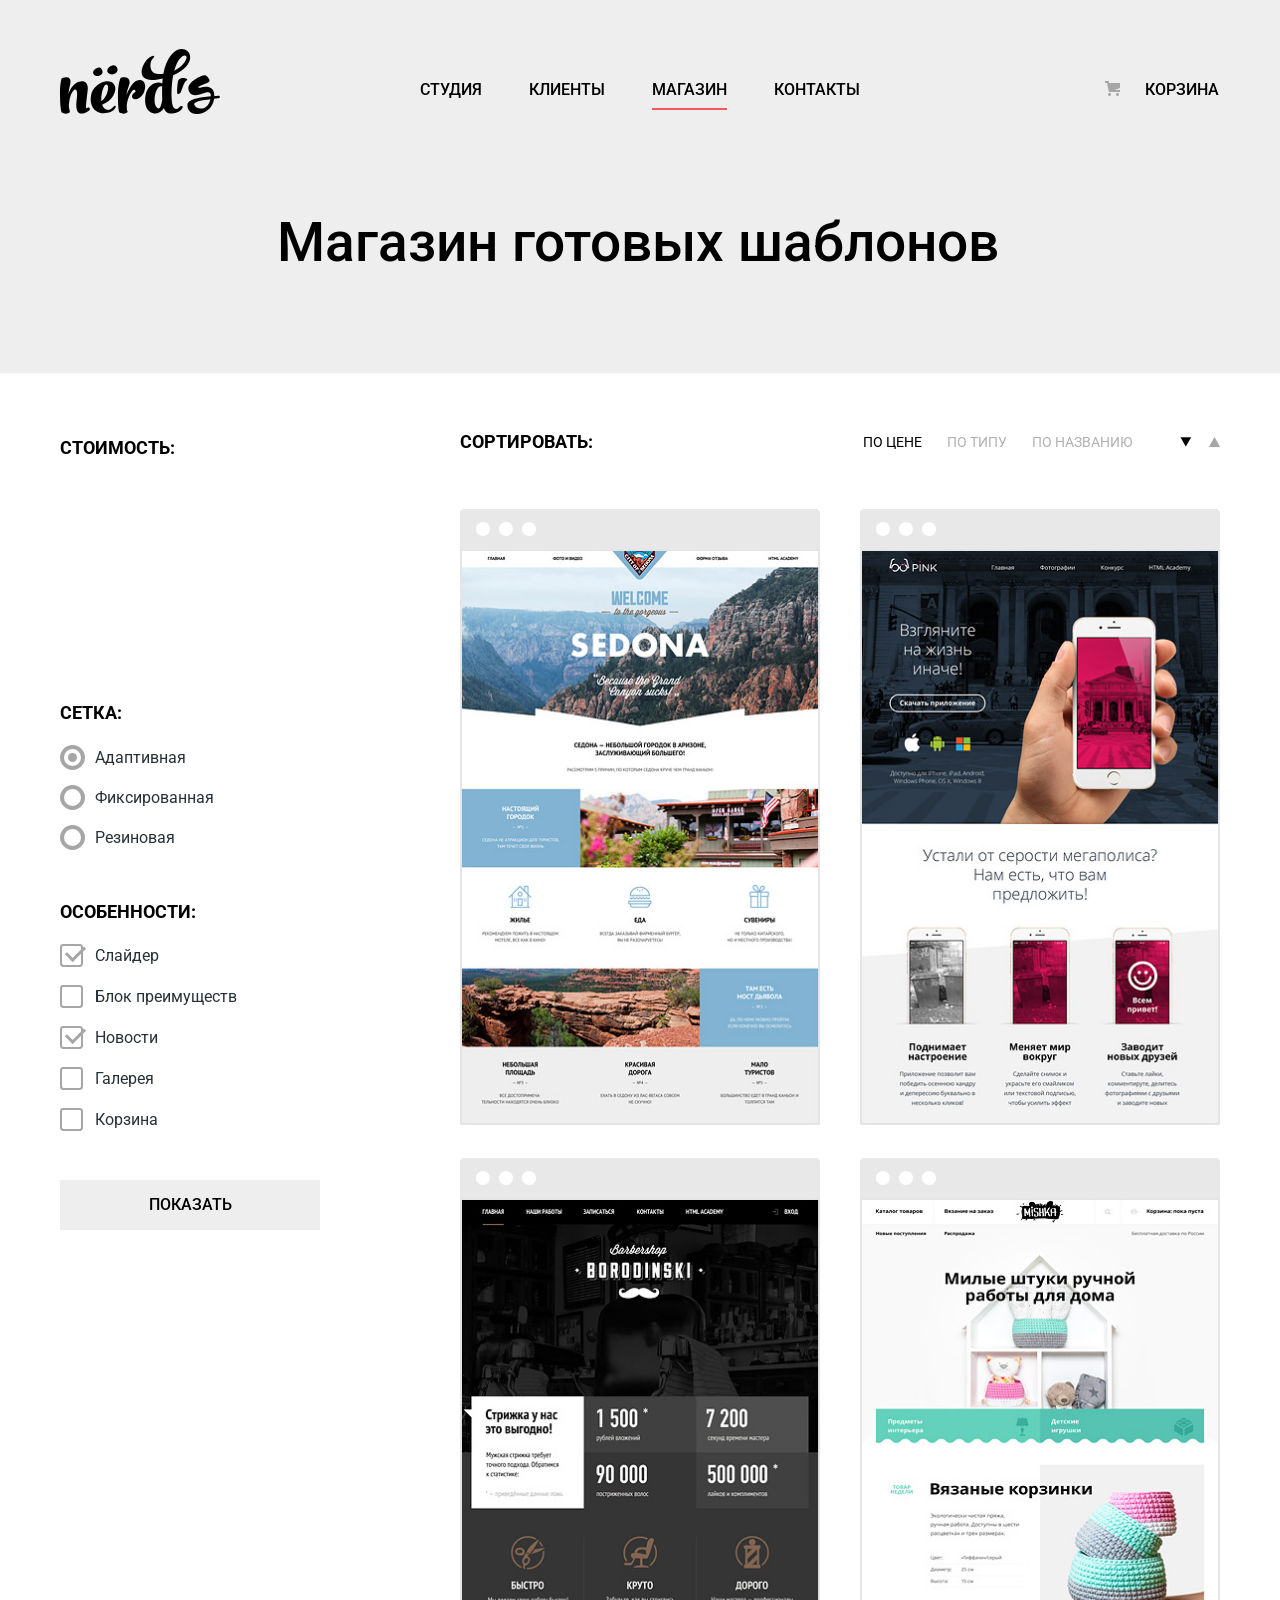
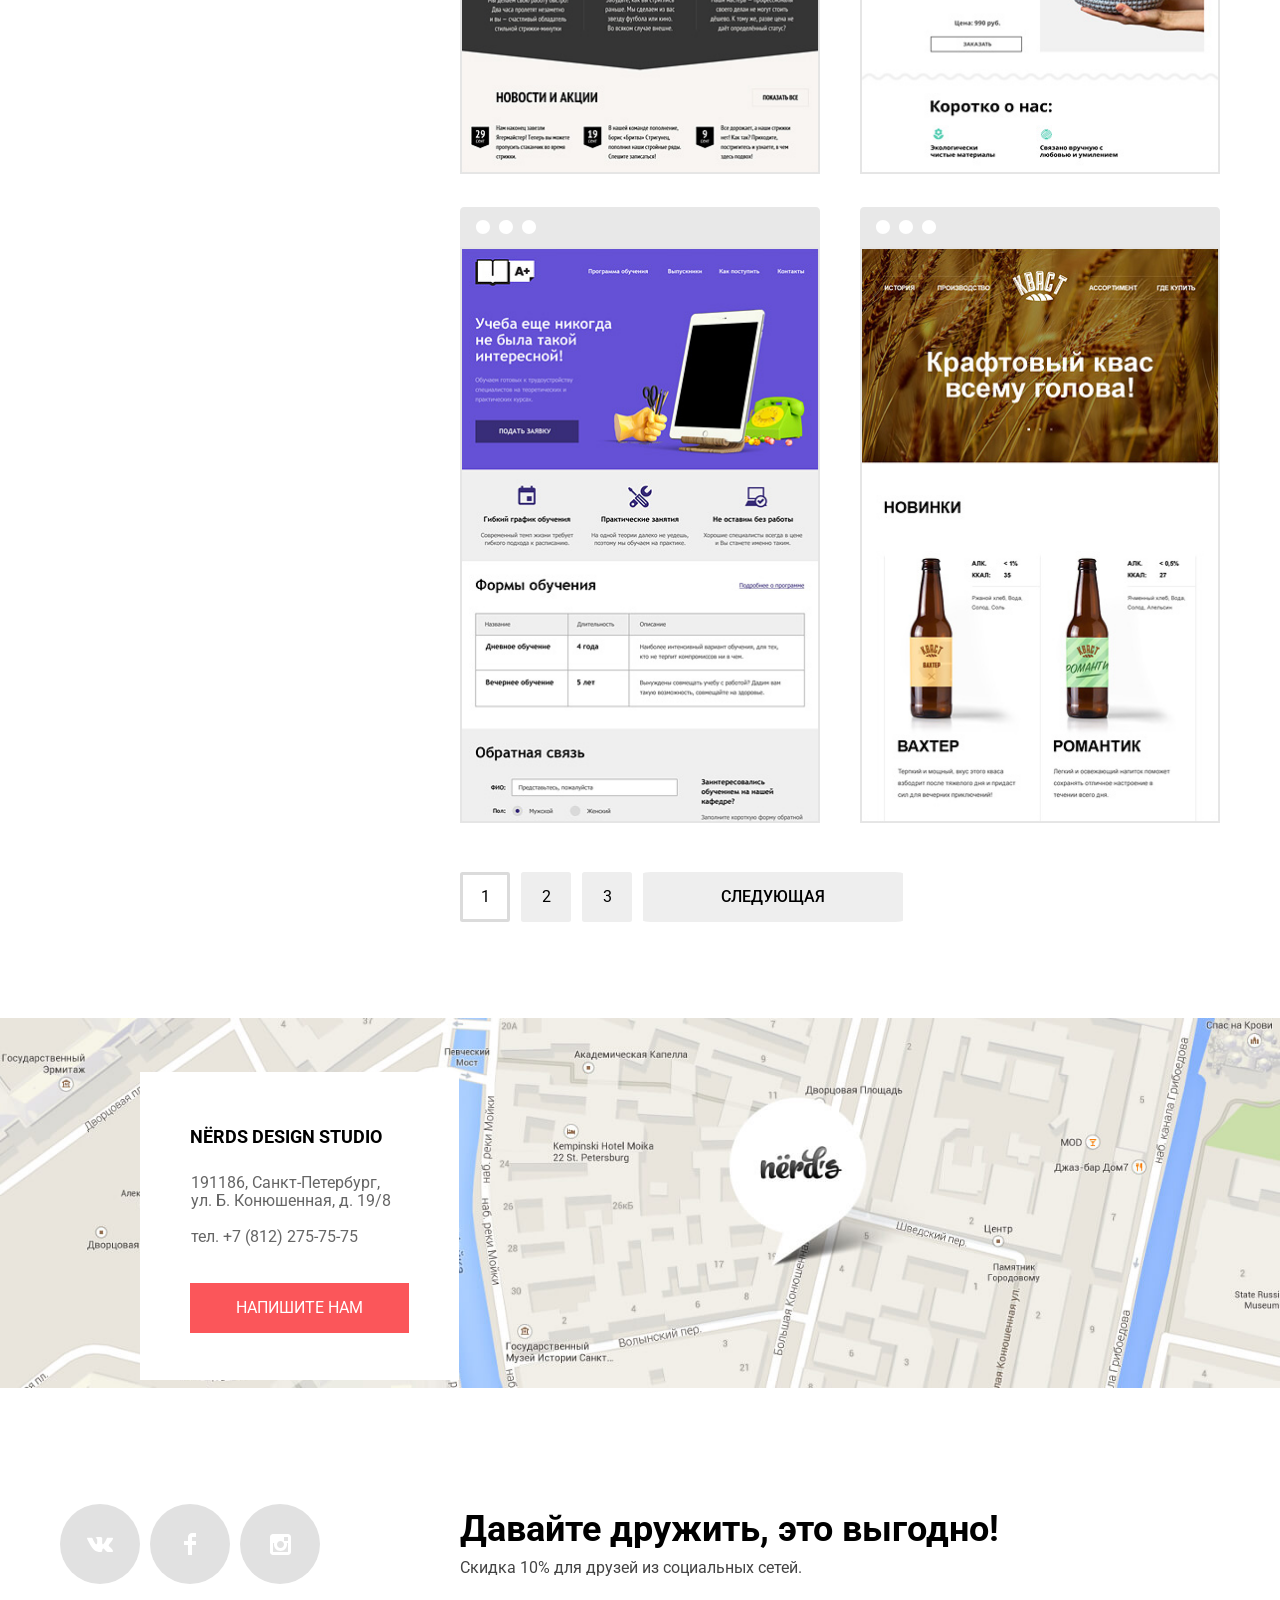
==== commit 075567ca: "добавил сортировка по.... пагинация" ====
--- a/catalog.html
+++ b/catalog.html
@@ -81,6 +81,18 @@
 				</form>
 			</div>
 			<div class="product-card">
+				<div class="sorting-block">
+					<h4>Сортировать:</h4>
+					<ul>
+						<li class="sorting-block-items current-item"><a href="">По цене</a></li>
+						<li class="sorting-block-items"><a href="">По типу</a></li>
+						<li class="sorting-block-items"><a href="">По названию</a></li>
+					</ul>
+					<ul class="arrows-up-sown">
+						<li><a href=""><img src="img/icon-down-dir.png" width="11" height="10" alt="down"></a></li>
+						<li><a href=""><img src="img/icon-up-dir.png" width="11" height="10" alt="up"></a></li>
+					</ul>
+				</div>
 				<ul class="first-page-cards">
 					<li>
 						<img class="browser" src="img/browser.svg" width="360" height="40" alt="browser">
@@ -99,7 +111,6 @@
 							<p>Продуктовый лендинг<br> приложения для iOS и Android</p>
 							<button>9 900 руб.</button>
 						</div>
-
 					</li>
 					<li>
 						<img class="browser" src="img/browser.svg" width="360" height="40" alt="browser">
@@ -109,7 +120,6 @@
 							<p>Сайт салоны красоты.<br> Для мужчин, да.</p>
 							<button>9 900 руб.</button>
 						</div>
-
 					</li>
 					<li>
 						<img class="browser" src="img/browser.svg" width="360" height="40" alt="browser">
@@ -119,7 +129,6 @@
 							<p>Интернет-магазин<br> вязаных игрушек</p>
 							<button>9 900 руб.</button>
 						</div>
-
 					</li>
 					<li>
 						<img class="browser" src="img/browser.svg" width="360" height="40" alt="browser">
@@ -129,7 +138,6 @@
 							<p>Лендинг курсов повышения<br> квалификации</p>
 							<button>9 900 руб.</button>
 						</div>
-
 					</li>
 					<li>
 						<img class="browser" src="img/browser.svg" width="360" height="40" alt="browser">
@@ -139,8 +147,13 @@
 							<p>Промо-сайт производителя<br> крафтового кваса</p>
 							<button>9 900 руб.</button>
 						</div>
-
-					</li>
+					</li>
+				</ul>
+				<ul class="pagination">
+					<li class="pagination-items current-page"><a href="">1</a></li>
+					<li class="pagination-items"><a href="">2</a></li>
+					<li class="pagination-items"><a href="">3</a></li>
+					<li class="pagination-items next-page"><a href="">следующая</a></li>
 				</ul>
 			</div>
 		</section>
--- a/css/style.css
+++ b/css/style.css
@@ -551,6 +551,42 @@
 .checkbox input[type="checkbox"]:focus + label::before {
   outline: rgb(59, 153, 252) auto 5px;
 }
+/* сортировать по: -------*/
+.arrows-up-sown {
+  width: 60px;
+  margin: 0 0 0 0;
+  list-style-type: none;
+  display: flex;
+  justify-content: flex-end;
+}
+.arrows-up-sown li {
+  margin-left: 18px;
+}
+.sorting-block {
+  margin: 57px 0 55px 0;
+  justify-content: space-between;
+  display: flex;
+  align-items: center;
+}
+.sorting-block ul {
+  margin: 0;
+  padding: 0;
+  display: flex;
+}
+.sorting-block-items {
+  list-style-type: none;
+}
+.sorting-block-items a {
+  margin: 0 25px 0 0;
+  font-size: 14px;
+  line-height: 18px;
+  color: #000000;
+  opacity: 0.3;
+  text-transform: uppercase;
+}
+.current-item a {
+  opacity: 1;
+}
 .product-card {
   width: 760px;
   margin: 0 0 0 140px;
@@ -631,6 +667,62 @@
   position: relative;/* Центрируем кнопку в блоке */
   left: 50%;
   transform: translate(-50%, 0);
+}
+.sorting-block h4 {
+  width: 360px;
+  margin: 0 40px 0 0;
+  font-size: 18px;
+  line-height: 18px;
+  font-weight: 700;
+  color: #000000;
+  text-transform: uppercase;
+}
+.pagination {
+  padding: 0;
+  display: flex;
+}
+.pagination-items {
+  margin: 0 11px 0 0;
+  list-style-type: none;
+  width: 50px;
+  height: 50px;
+}
+.pagination-items a {
+  width: 50px;
+  height: 50px;
+  color: #000000;
+  line-height: 18px;
+  border: 3px solid #eeeeee;
+  border-radius: 5%;
+  background-color: #eeeeee;
+  display: flex;
+  justify-content: center;
+  align-items: center;
+  box-sizing: border-box;
+}
+.current-page a {
+  border: 3px solid #dbdbdb;
+  background-color: #ffffff;
+}
+.next-page {
+  width: 260px;
+  height: 50px;
+}
+.next-page a {
+  width: 260px;
+  height: 50px;
+  font-weight: 500;
+  line-height: 18px;
+  color: #000000;
+  text-transform: uppercase;
+  background-color: #eeeeee;
+  border-radius: 3%;
+  box-sizing: border-box;
+  display: flex;
+  justify-content: center;
+  align-items: center;
+  box-sizing: border-box;
+
 }
 /* Контакты -----------------------------------------------*/
 iframe {
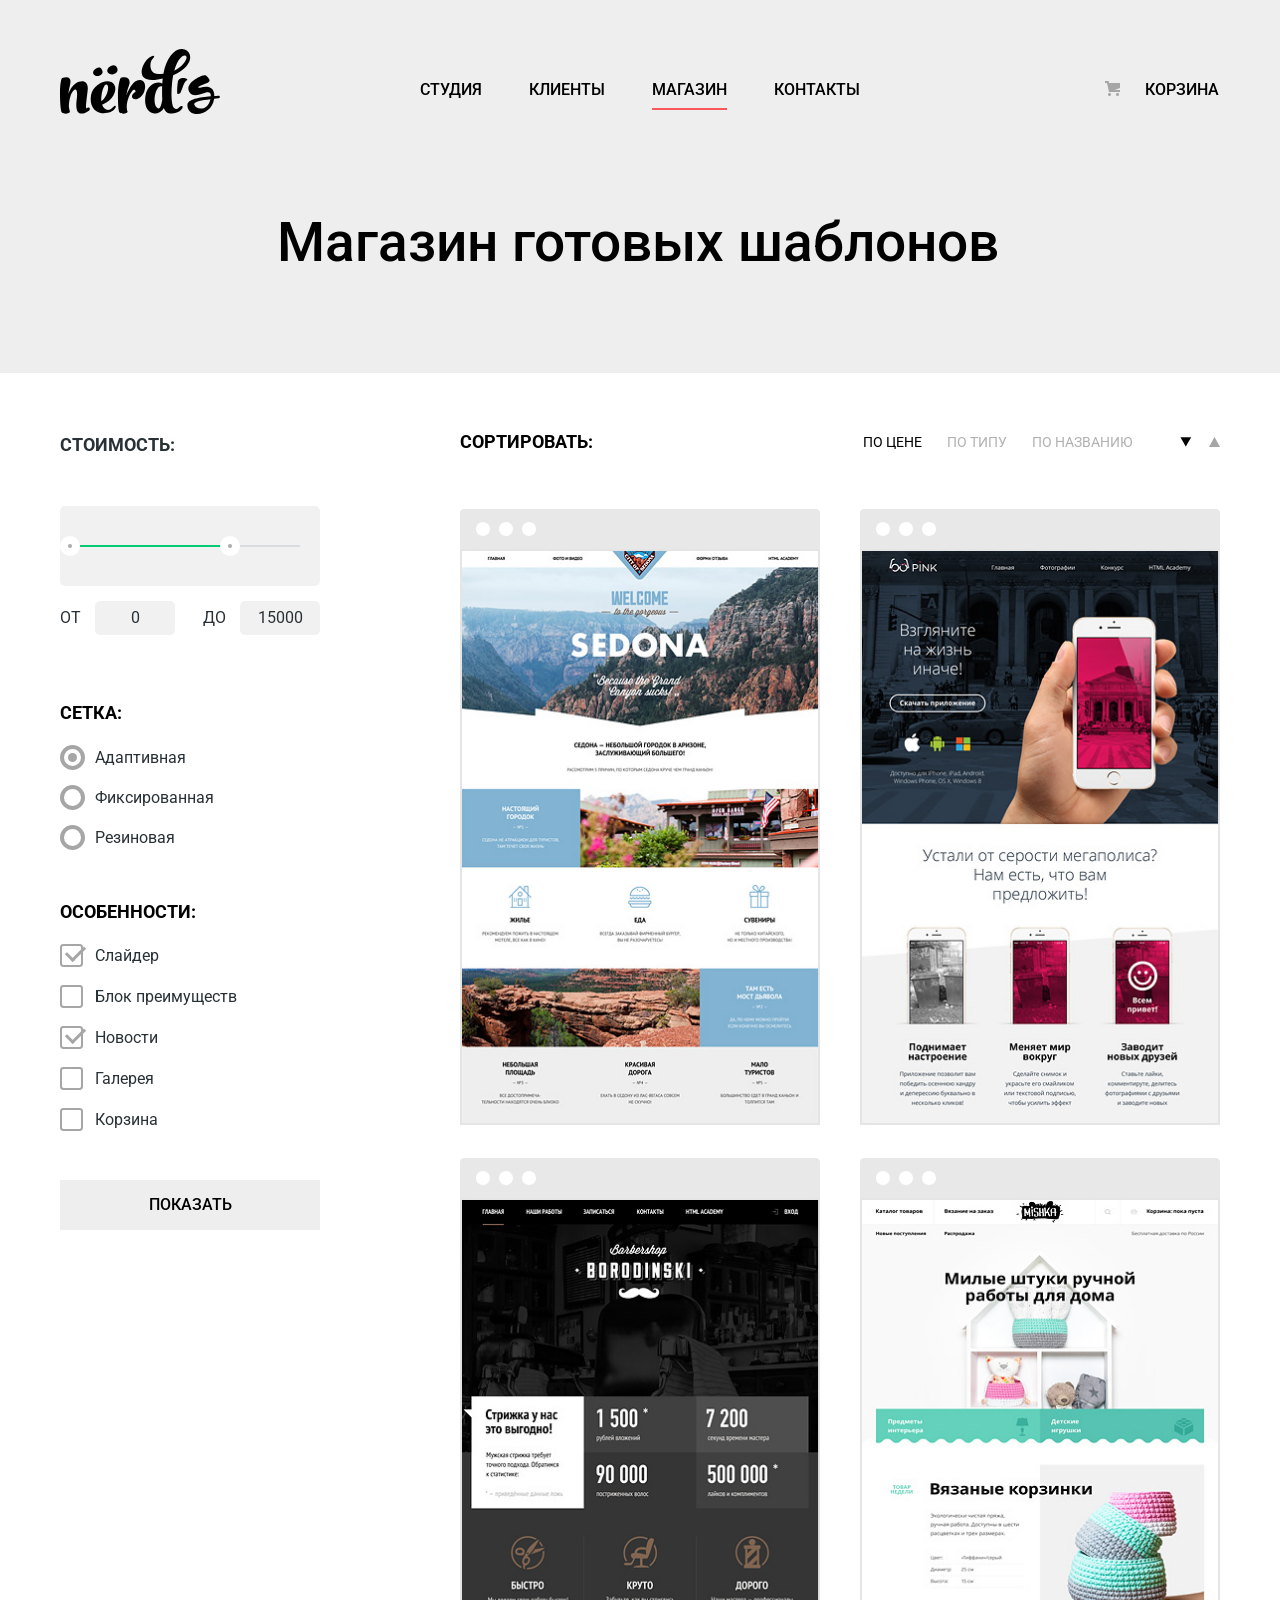
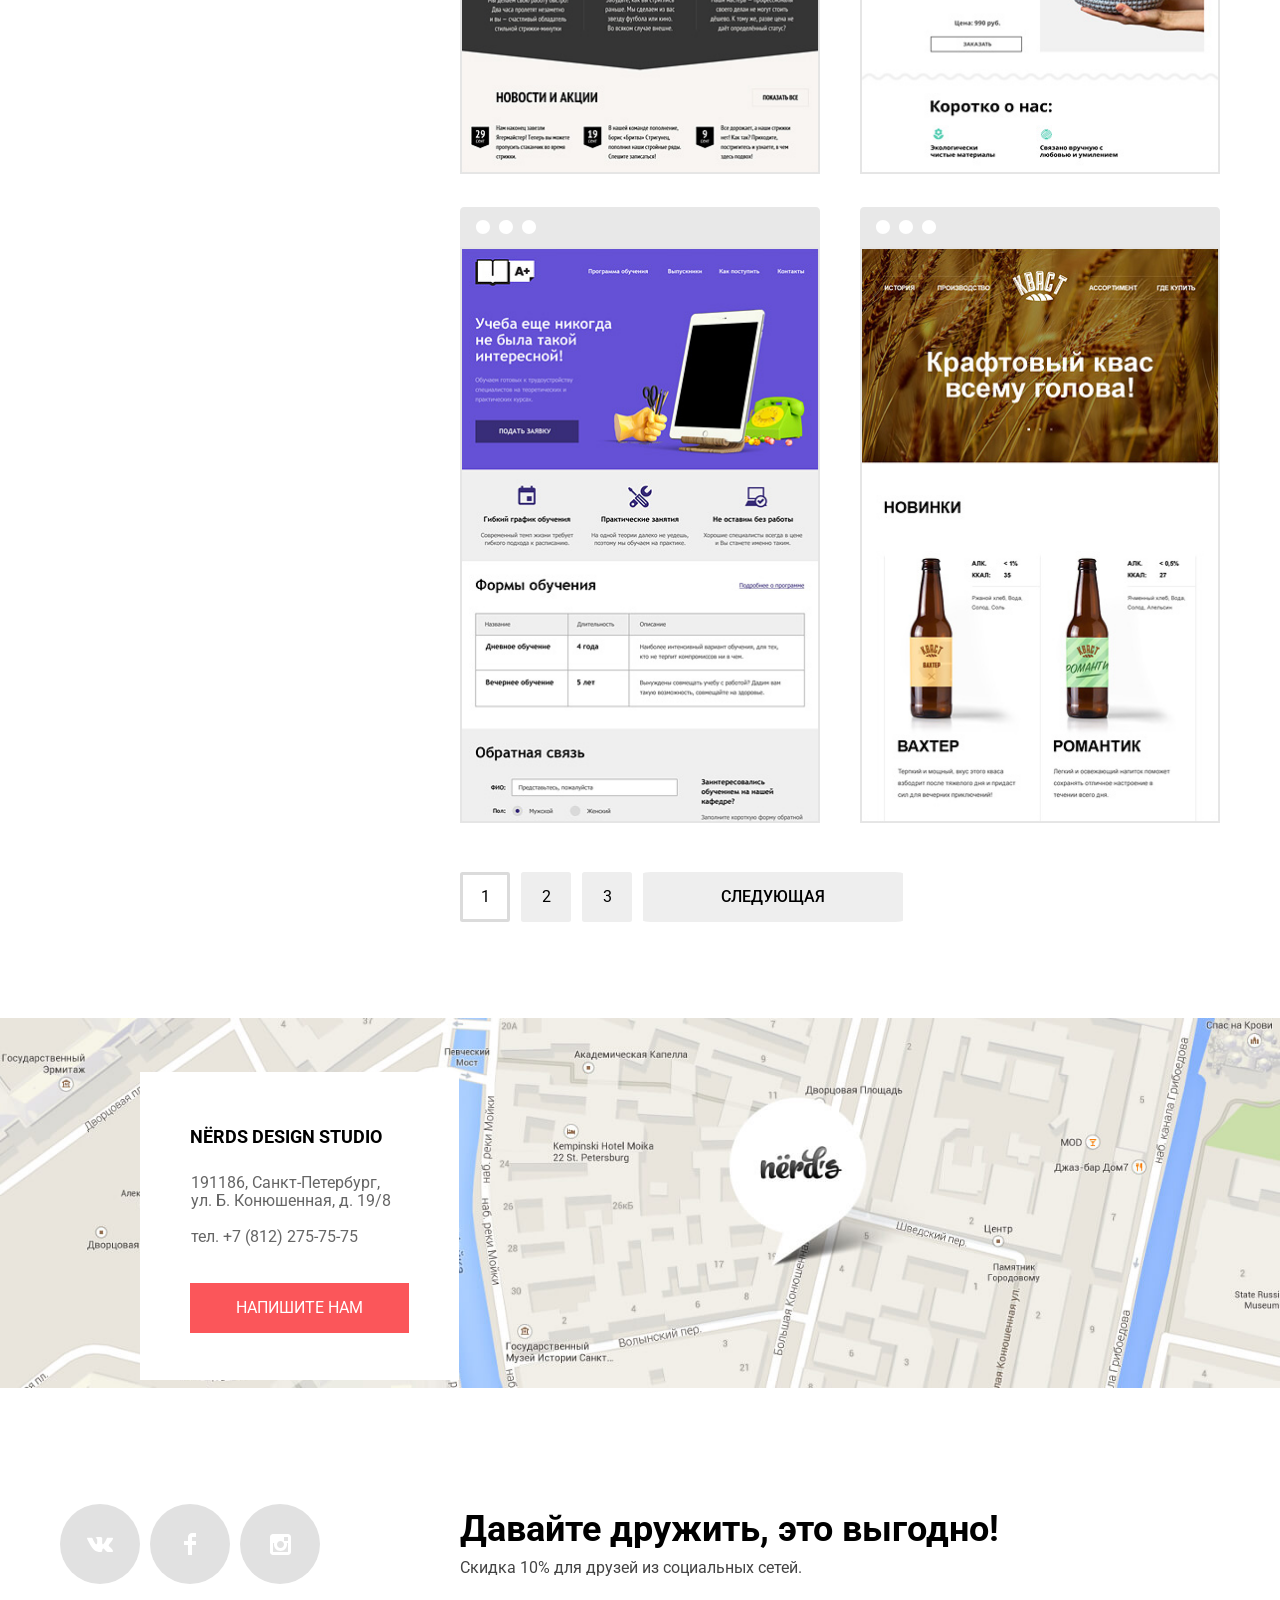
==== commit c74c3238: "по примеру сверстал сложный фильтр с ползунками" ====
--- a/catalog.html
+++ b/catalog.html
@@ -38,9 +38,24 @@
 	<main>
 		<section class="container flex_grid">
 			<div class="filter">
-				<div class="filter-cost">
-					<h4 class="cost">Стоимость:</h4>
-				</div>
+				<form class="filter-cost" action="https://echo.htmlacademy.ru" method="GET">
+					<fieldset class="filter-item">
+						<legend>Стоимость:</legend>
+						<div class="range-filter">
+							<div class="range-controls">
+								<div class="scale">
+									<div class="bar"></div>
+								</div>
+								<div class="toggle toggle-min"></div>
+								<div class="toggle toggle-max"></div>
+							</div>
+							<div class="price-controls">
+								<label for="" class="min-price">от <input name="min-price" type="text" value="0"></label>
+								<label for="" class="max-price">до <input name="max-price" type="text" value="15000"></label>
+							</div>
+						</div>
+					</fieldset>
+				</form>
 				<form class="catalog-form" action="https://echo.htmlacademy.ru" method="post">
 					<div class="filter-grid">
 						<h4 class="grid">Сетка:</h4>
--- a/css/style.css
+++ b/css/style.css
@@ -402,9 +402,83 @@
   opacity: 0.1;
 }
 /* Фильтр стоимость--------------------------*/
+
+.filter-item {
+  margin: 0;
+  padding: 0;
+  border: none;
+}
+.range-filter {
+  width: 260px;
+  margin: 49px 0 0 0;
+}
+.filter-item legend {
+  font-size: 18px;
+  line-height: 24px;
+  text-transform: uppercase;
+  font-weight: 700;
+}
+.range-controls {
+  height: 41px;/* зададим высоту 41 вместо 80, так как (внутренние отступы учитываются в размере) P.S. 41высота + 39 верхний отступ =80*/ 
+  background-color: #f1f1f1;
+  border-radius: 5px;
+  margin: 0 0 15px 0;
+  padding: 39px 20px 0 20px; /*выравнивание шкалы по центру (высота блока 80пикс-высота шкалы 2 пикс и разделить на 2=39пикс)*/
+  position: relative;/* для кружков задаем позиционирование обёртки фильтра*/
+}
+.range-controls .scale {
+  height: 2px;
+  background-color: #d7dcde;
+}
+.range-controls .bar {
+  width: 70%; /*подбираем вручную ширину в %*/
+  height: 2px;
+  background-color: #00ca74;
+}
+.range-controls .toggle {
+  width: 4px;
+  height: 4px;
+  padding: 0;
+  border: 8px solid #ffffff;
+  background-color: #ababab;
+  border-radius: 50%;
+  position: absolute;
+  top: 30px;
+  left: 0;
+  cursor: pointer;
+}
+.range-controls .toggle-min {
+  left: 0;
+}
+.range-controls .toggle-max {
+  left: 160px;
+}
+.price-controls {
+  font-size: 0;
+}
+.price-controls label {
+  display: inline-block;
+  width: 50%;
+  font-size: 16px;
+  text-transform: uppercase;
+}
+.price-controls input {
+  font-family: Roboto, Arial, sans-serif;
+  font-size: 16px;
+  text-align: center;
+  color: #283136;
+  width: 60px;
+  margin: 0 0 0 10px;
+  padding: 8px 10px 8px 10px;
+  border: none;
+  border-radius: 5px;
+  background: #f1f1f1;
+}
+.max-price {
+  text-align: right;
+}
 .flex_grid {
   display: flex;
-
 }
 
 .filter {
